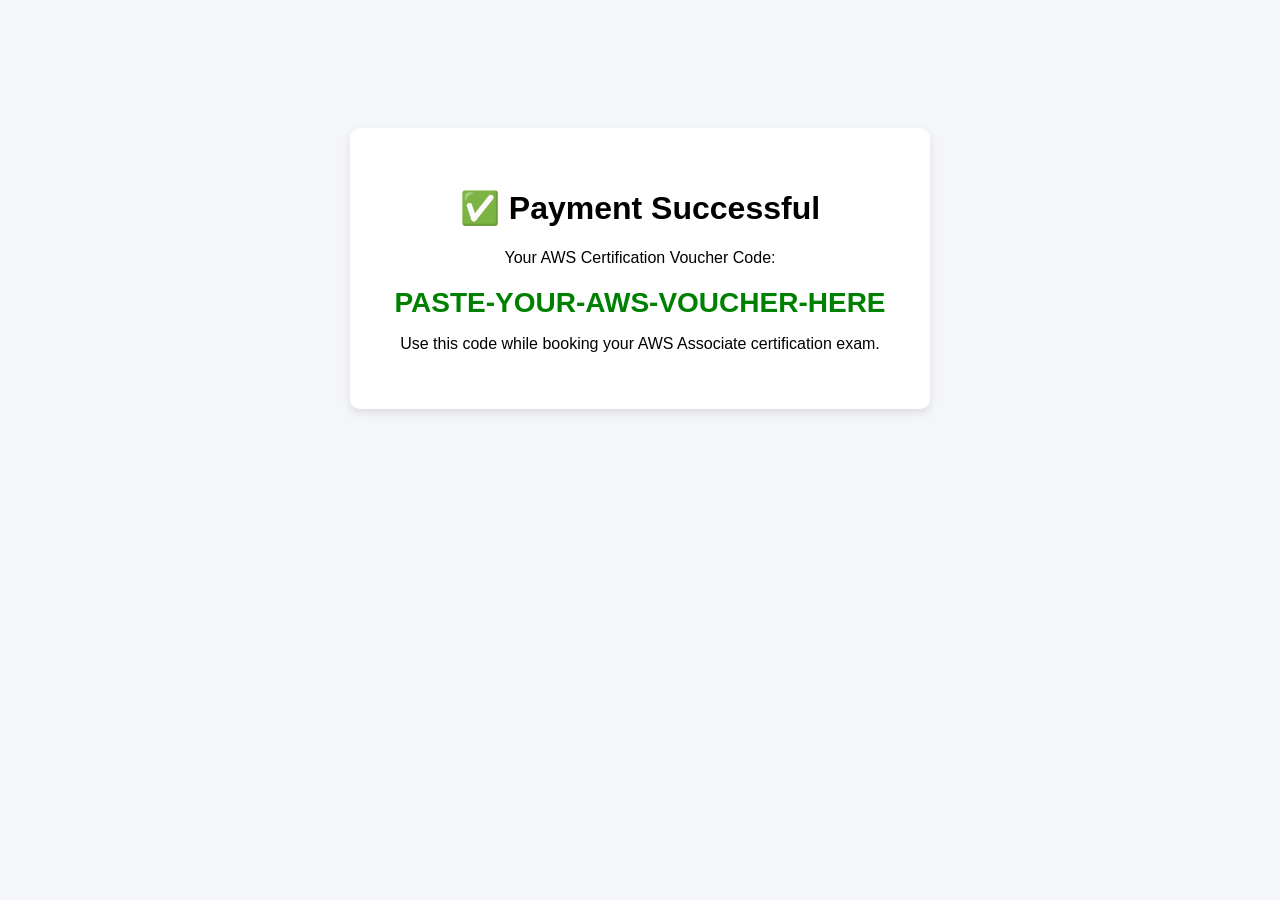
==== 7x93k2.html @ 7f60edd4 "Add files via upload" ====
<!DOCTYPE html>
<html>
<head>
<title>Payment Successful</title>

<style>

body{
font-family:Arial;
background:#f4f6f9;
text-align:center;
padding-top:120px;
}

.box{
background:white;
width:500px;
margin:auto;
padding:40px;
border-radius:10px;
box-shadow:0 4px 10px rgba(0,0,0,0.1);
}

.code{
font-size:28px;
color:green;
margin-top:20px;
font-weight:bold;
}

</style>

</head>

<body>

<div class="box">

<h1>✅ Payment Successful</h1>

<p>Your AWS Certification Voucher Code:</p>

<div class="code">
PASTE-YOUR-AWS-VOUCHER-HERE
</div>

<p>Use this code while booking your AWS Associate certification exam.</p>

</div>

</body>
</html>
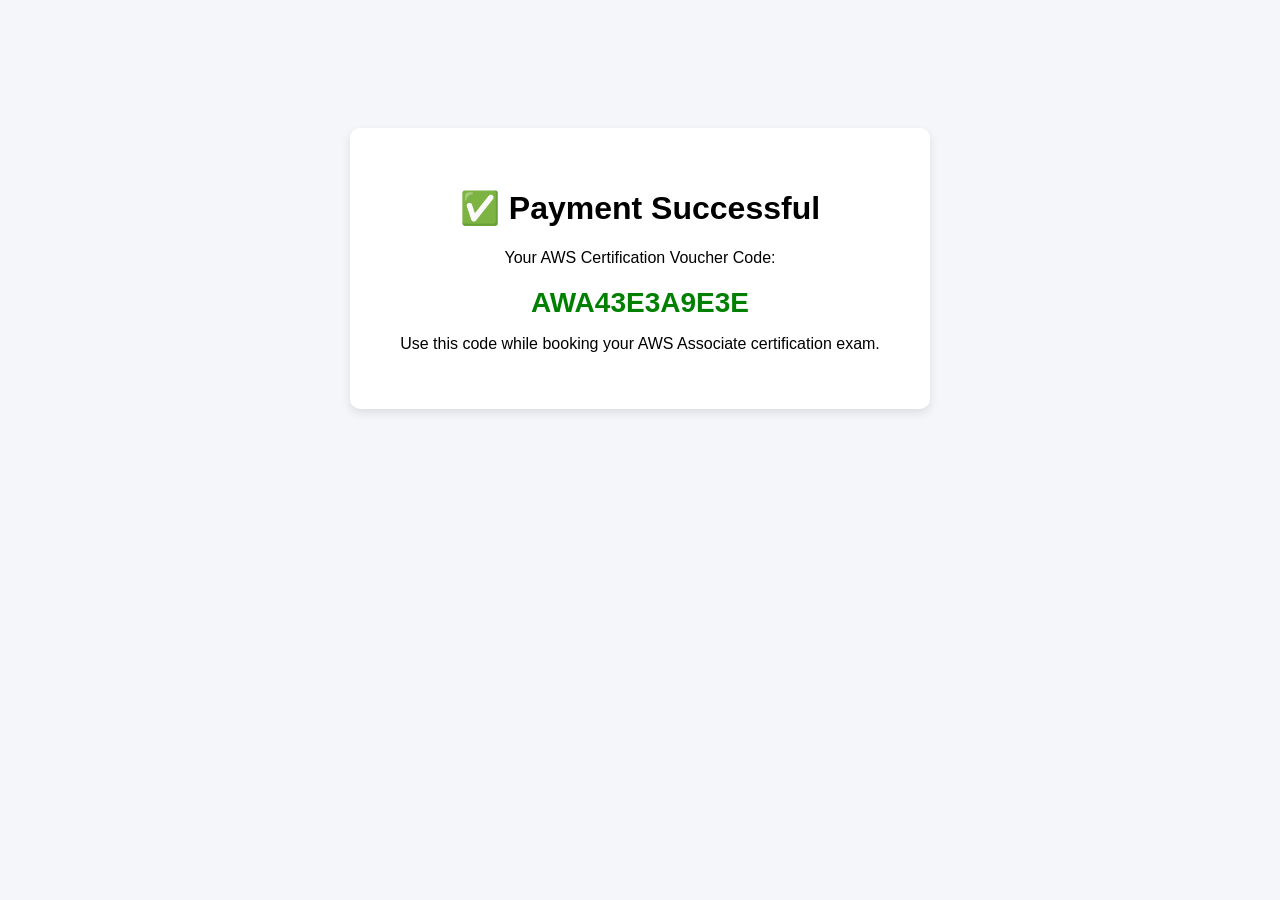
==== commit 789e8275: "Add files via upload" ====
--- a/7x93k2.html
+++ b/7x93k2.html
@@ -41,7 +41,7 @@
 <p>Your AWS Certification Voucher Code:</p>
 
 <div class="code">
-PASTE-YOUR-AWS-VOUCHER-HERE
+AWA43E3A9E3E
 </div>
 
 <p>Use this code while booking your AWS Associate certification exam.</p>
